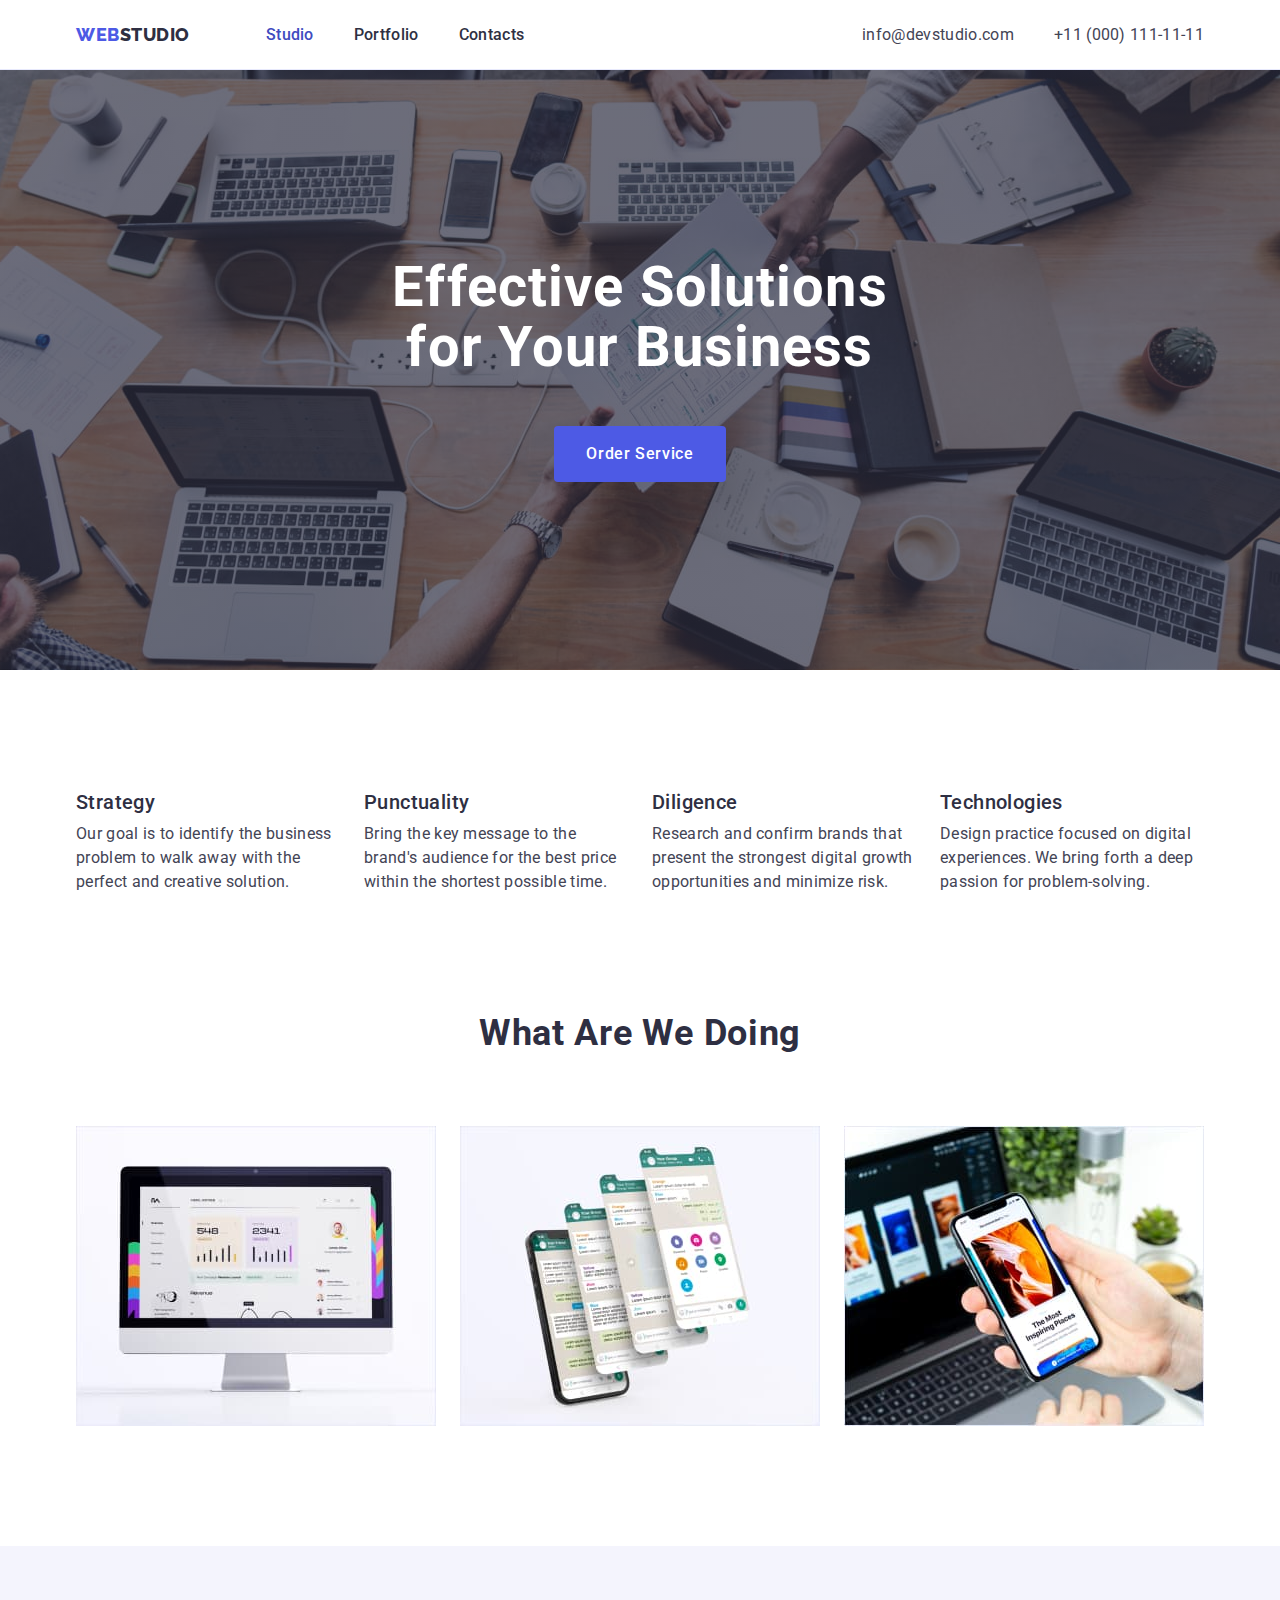
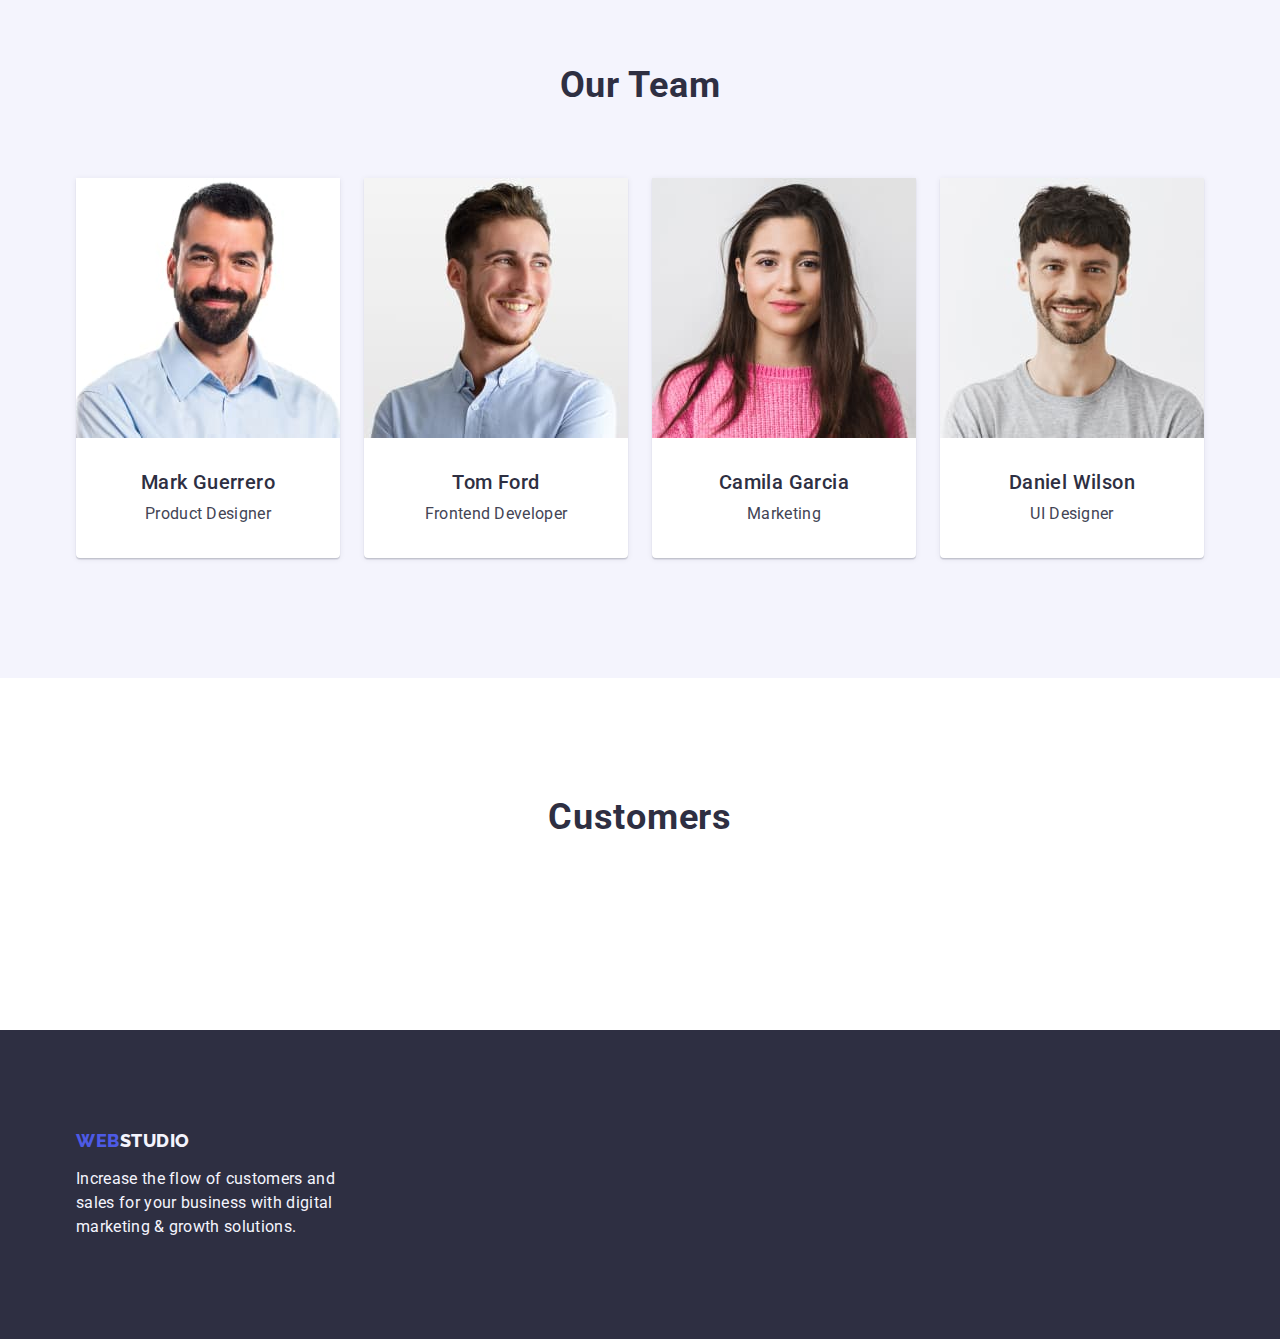
==== index.html @ 2bc3fc2c "clone" ====
<!DOCTYPE html>
<html lang="en">
  <head>
    <meta charset="UTF-8" />
    <meta http-equiv="X-UA-Compatible" content="IE=edge" />
    <meta name="viewport" content="width=device-width, initial-scale=1.0" />
    <title>Web Studio</title>

    <link rel="preconnect" href="https://fonts.googleapis.com" />
    <link rel="preconnect" href="https://fonts.gstatic.com" crossorigin />
    <link
      href="https://fonts.googleapis.com/css2?family=Raleway:wght@800&family=Roboto:wght@400;500;700;900&display=swap"
      rel="stylesheet" />

    <link rel="stylesheet" href="https://cdn.jsdelivr.net/npm/modern-normalize@1.1.0/modern-normalize.min.css" />

    <link rel="stylesheet" href="./css/styles.css" />
  </head>
  <body>
    <!-- Header -->
    <header class="header">
      <div class="container page-header">
        <nav class="main-nav">
          <a class="link logo header-logo" href="./index.html"
            >Web<span class="logo-studio-light-theme">Studio</span></a
          >
          <ul class="menu list">
            <li class="menu-item">
              <a class="menu-link link current-page" href="./index.html">Studio</a>
            </li>
            <li class="menu-item">
              <a class="menu-link link" href="./portfolio.html">Portfolio</a>
            </li>
            <li class="menu-item">
              <a class="menu-link link" href="">Contacts</a>
            </li>
          </ul>
        </nav>
        <address class="contact">
          <ul class="list contact-list">
            <li class="contact-item">
              <a class="link contact-link" href="mailto:info@devstudio.com">info@devstudio.com</a>
            </li>
            <li class="contact-item">
              <a class="link contact-link" href="tel:+110001111111">+11 (000) 111-11-11</a>
            </li>
          </ul>
        </address>
      </div>
    </header>
    <main>
      <!-- Hero Section -->
      <section class="hero">
        <div class="container">
          <h1 class="page-title">Effective Solutions for Your Business</h1>
          <button type="button" class="button button-main">Order Service</button>
        </div>
      </section>
      <!-- About us Section -->
      <section class="about">
        <div class="container">
          <h2 class="visually-hidden section-title">About us</h2>
          <ul class="about-list list">
            <li class="about-item">
              <h3 class="section-subtitle">Strategy</h3>
              <p class="text text-light-theme">
                Our goal is to identify the business problem to walk away with the perfect and creative solution.
              </p>
            </li>
            <li class="about-item">
              <h3 class="section-subtitle">Punctuality</h3>
              <p class="text text-light-theme">
                Bring the key message to the brand's audience for the best price within the shortest possible time.
              </p>
            </li>
            <li class="about-item">
              <h3 class="section-subtitle">Diligence</h3>
              <p class="text text-light-theme">
                Research and confirm brands that present the strongest digital growth opportunities and minimize risk.
              </p>
            </li>
            <li class="about-item">
              <h3 class="section-subtitle">Technologies</h3>
              <p class="text text-light-theme">
                Design practice focused on digital experiences. We bring forth a deep passion for problem-solving.
              </p>
            </li>
          </ul>
        </div>
      </section>
      <!-- What are we doing (Activity) Section -->
      <section class="activity">
        <div class="container">
          <h2 class="section-title">What are we doing</h2>
          <ul class="list activity-list card-set">
            <li class="activity-item card-set-item">
              <img src="./images/activity/img1.jpg" alt="iMac on white bakground" width="360" height="300" />
            </li>
            <li class="activity-item card-set-item">
              <img src="./images/activity/img2.jpg" alt="iPhone with open messanger" width="360" height="300" />
            </li>
            <li class="activity-item card-set-item">
              <img
                src="./images/activity/img3.jpg"
                alt="Hand holding the phone in the foreground. Laptop on background"
                width="360"
                height="300" />
            </li>
          </ul>
        </div>
      </section>
      <!-- Our Team Section -->
      <section class="team">
        <div class="container">
          <h2 class="section-title">Our Team</h2>
          <ul class="list team-list card-set">
            <li class="team-card card-set-item">
              <img
                class="employee-photo"
                src="./images/team/photo1.jpg"
                alt="A bearded young man in a white shirt"
                width="264"
                height="260" />
              <div class="card-content">
                <h3 class="section-subtitle employee-name">Mark Guerrero</h3>
                <p class="text text-light-theme">Product Designer</p>
              </div>
            </li>
            <li class="team-card card-set-item">
              <img
                class="employee-photo"
                src="./images/team/photo2.jpg"
                alt="A young man with a wide smile looking towards"
                width="264"
                height="260" />
              <div class="card-content">
                <h3 class="section-subtitle employee-name">Tom Ford</h3>
                <p class="text text-light-theme">Frontend Developer</p>
              </div>
            </li>
            <li class="team-card card-set-item">
              <img
                class="employee-photo"
                src="./images/team/photo3.jpg"
                alt="A brunette in a pink sweater, looking straight ahead and smiling"
                width="264"
                height="260" />
              <div class="card-content">
                <h3 class="section-subtitle employee-name">Camila Garcia</h3>
                <p class="text text-light-theme">Marketing</p>
              </div>
            </li>
            <li class="team-card card-set-item">
              <img
                class="employee-photo"
                src="./images/team/photo4.jpg"
                alt="A brunette in a light T-shirt, looking straight ahead and smiling"
                width="264"
                height="260" />
              <div class="card-content">
                <h3 class="section-subtitle employee-name">Daniel Wilson</h3>
                <p class="text text-light-theme">UI Designer</p>
              </div>
            </li>
          </ul>
        </div>
      </section>
      <!-- Customers Section -->
      <section class="customers">
        <div class="container">
          <h2 class="section-title">Customers</h2>
        </div>
      </section>
    </main>
    <!---------------- Footer --------------->
    <footer class="footer">
      <div class="container">
        <a class="link logo footer-logo" href="./index.html">Web<span class="logo-studio-dark-theme">Studio</span></a>
        <p class="text text-dark-theme footer-text">
          Increase the flow of customers and sales for your business with digital marketing & growth solutions.
        </p>
      </div>
    </footer>
  </body>
</html>
---- css/styles.css ----
:root {
  --color-iris-accent: #4d5ae5;
  --color-ocean-hover: #404bbf;
  --color-navy-blue: #2e2f42;
  --color-green: #31d0aa;
  --color-slate: #434455;
  --color-light-slate: #8e8f99;
  --color-cornflower: #e7e9fc;
  --color-cloud: #f4f4fd;
  --color-white: #ffffff;
  --color-dairy: #fcfcfc;
  --dark-bg: rgba(46, 47, 66, 0.7);

  /* Card Set */
  --indent-column: 24px;
  --indent-row: 48px;
  --items: 3;
}

/* ----RESET---- */

h1,
h2,
h3,
h4,
h5,
h6,
p {
  margin-top: 0;
  margin-bottom: 0;
}

ul,
ol {
  margin-top: 0;
  margin-bottom: 0;
  padding-left: 0;
}

img {
  display: block;
  max-width: 100%;
  height: auto;
}

address {
  font-style: normal;
}
button {
  cursor: pointer;
}

.list {
  list-style: none;
}
.link {
  text-decoration: none;
}

body {
  font-family: "Roboto", sans-serif;
  color: var(--color-slate);

  background-color: var(--color-white);
}

/* --------------Components------------ */

.container {
  width: 1158px;
  margin-left: auto;
  margin-right: auto;
  padding-left: 15px;
  padding-right: 15px;
}

.section-centered {
  text-align: center;
}

.section-title {
  margin-bottom: 72px;

  font-size: 36px;
  line-height: 1.11;
  text-align: center;
  text-transform: capitalize;
  letter-spacing: 0.02em;
  color: var(--color-navy-blue);
}

.section-subtitle {
  margin-bottom: 8px;

  font-weight: 500;
  font-size: 20px;
  line-height: 1.2;
  letter-spacing: 0.02em;
  color: var(--color-navy-blue);
}

.text {
  font-size: 16px;
  line-height: 1.5;
  letter-spacing: 0.02em;
}

.text-dark-theme {
  color: var(--color-cloud);
}
.text-light-theme {
  color: var(--color-slate);
}

.button {
  font-family: "Roboto", sans-serif;
  font-weight: 500;
  font-size: 16px;
  line-height: 1.5;
  letter-spacing: 0.04em;
}

.visually-hidden {
  position: absolute;
  width: 1px;
  height: 1px;
  margin: -1px;
  border: 0;
  padding: 0;
  white-space: nowrap;
  clip-path: inset(100%);
  clip: rect(0 0 0 0);
  overflow: hidden;
}

/* -------------/Components------------ */

/* ------------ Card Set -------------- */
.card-set {
  display: flex;
  flex-wrap: wrap;
  column-gap: var(--indent-column);
  row-gap: var(--indent-row);
}

.card-set-item {
  flex-basis: calc((100% - var(--indent-column) * (var(--items) - 1)) / var(--items));
}

/* ------------ /Card Set -------------- */

/* --------------- Logo --------------- */
.logo {
  font-family: "Raleway", sans-serif;
  font-weight: 800;
  font-size: 18px;
  line-height: 1.17;
  letter-spacing: 0.03em;
  text-transform: uppercase;
  color: var(--color-iris-accent);
}
.header-logo {
  padding-top: 24px;
  padding-bottom: 24px;
  margin-right: 76px;
}

.logo-studio-light-theme {
  color: var(--color-navy-blue);
}

.logo-studio-dark-theme {
  color: var(--color-cloud);
}

/* --------------- /Logo --------------- */

/* --------------- Header ---------------*/
.header {
  border-bottom: 1px solid var(--color-cornflower);
}
.page-header {
  display: flex;
  justify-content: space-between;

  align-items: center;
}
.main-nav {
  display: flex;
  align-items: center;
}

.menu {
  display: flex;
}

.contact-list {
  display: flex;
}

.contact-item:not(:last-child) {
  margin-right: 40px;
}
.menu-link {
  padding-top: 24px;
  padding-bottom: 24px;
  font-weight: 500;
  font-size: 16px;
  line-height: 1.5;
  letter-spacing: 0.02em;
  color: var(--color-navy-blue);
}
.menu-item:not(:last-child) {
  margin-right: 40px;
}

.menu-link:hover,
.menu-link:focus {
  color: var(--color-ocean-hover);
}

.current-page {
  color: var(--color-ocean-hover);
}

.contact {
  font-style: normal;
}

.contact-link {
  font-size: 16px;
  line-height: 1.5;
  letter-spacing: 0.02em;
  color: var(--color-slate);
}

.contact-link:hover,
.contact-link:focus {
  color: var(--color-ocean-hover);
}
/* --------------- /Header ---------------*/

/* --------------- HERO ---------------*/
.hero {
  padding-top: 188px;
  padding-bottom: 188px;

  max-width: 1440px;
  margin-left: auto;
  margin-right: auto;

  background-image: linear-gradient(var(--dark-bg), var(--dark-bg)), url("../images/hero/hero-bcg.jpg");
  background-repeat: no-repeat;
  background-position: center;
  background-size: cover;

  text-align: center;
}
.page-title {
  margin-bottom: 48px;
  max-width: 496px;
  margin-left: auto;
  margin-right: auto;

  font-size: 56px;
  line-height: 1.07;

  color: var(--color-white);
  letter-spacing: 0.02em;
}

.button-main {
  display: block;
  min-width: 169px;
  padding-top: 16px;
  padding-right: 32px;
  padding-bottom: 16px;
  padding-left: 32px;
  margin-left: auto;
  margin-right: auto;

  color: var(--color-white);
  background-color: var(--color-iris-accent);
  border-radius: 4px;
  border: none;
}
.button-main:hover,
.button-main:focus {
  background-color: var(--color-ocean-hover);
}
/* --------------- /HERO ---------------*/

/* --------------- About ---------------*/
.about {
  padding: 120px 0;
}

.about-list {
  display: flex;
  flex-wrap: wrap;
  gap: 24px;
}

.about-item {
  flex-basis: calc((100% - 72px) / 4);
}

/* --------------- /About ---------------*/

/* ---------What are we doing (Activity) Section--------*/

.activity {
  padding-bottom: 120px;
}

/* .activity-list {
  display: flex;
  flex-wrap: wrap;
  gap: 24px;
}

.activity-item {
  flex-basis: calc((100% - 48px) / 3);
} */

/* --------- /Activity --------*/

/* --------------- TEAM ---------------*/

.team {
  background-color: var(--color-cloud);
  padding-top: 120px;
  padding-bottom: 120px;
}

.team-list {
  --items: 4;
  /* display: flex;
  flex-wrap: wrap;
  gap: 24px; */
}

.team-card {
  /* flex-basis: calc((100% - 72px) / 4); */
  text-align: center;
  background-color: var(--color-white);

  box-shadow: 0px 1px 6px rgba(46, 47, 66, 0.08), 0px 1px 1px rgba(46, 47, 66, 0.16), 0px 2px 1px rgba(46, 47, 66, 0.08);
  border-radius: 0px 0px 4px 4px;
}

.card-content {
  padding: 32px 16px;
}

/* --------------- /TEAM --------------*/

/* --------- Customers----------- */

.customers {
  padding-top: 120px;
  padding-bottom: 120px;
}

/* --------- Customers----------- */

/**
  |============================
  |          PORTFOLIO 
  |============================
*/
.portfolio {
  padding-top: 96px;
  padding-bottom: 120px;
}

.filter {
  display: flex;
  flex-wrap: wrap;
  justify-content: center;
  gap: 24px;

  margin-bottom: 72px;
}

.button-portfolio {
  padding: 12px 24px;

  color: var(--color-iris-accent);
  background-color: var(--color-cloud);
  border: 1px solid var(--color-cornflower);
  border-radius: 4px;
}
.button-portfolio:hover,
.button-portfolio:focus {
  color: var(--color-white);
  background-color: var(--color-ocean-hover);
  border-color: transparent;

  box-shadow: 0px 3px 1px rgba(0, 0, 0, 0.1), 0px 2px 1px rgba(0, 0, 0, 0.08), 0px 2px 2px rgba(0, 0, 0, 0.12);
}

.project-list {
  /* display: flex;
  flex-wrap: wrap;
  row-gap: 48px;
  column-gap: 24px; */
}

.project-card {
  display: flex; /*for card stretching */
  flex-direction: column; /*for card stretching */
}

.project-card:hover,
.project-card:focus {
  box-shadow: 0px 1px 6px rgba(46, 47, 66, 0.08), 0px 1px 1px rgba(46, 47, 66, 0.16), 0px 2px 1px rgba(46, 47, 66, 0.08);
}

.project-link {
  display: contents; /*for card stretching */
}

.project-card-content {
  flex-grow: 1; /*for card stretching */

  padding-top: 32px;
  padding-right: 16px;
  padding-bottom: 32px;
  padding-left: 16px;

  border: 1px solid var(--color-cornflower);
  border-top: none;
}

/* --------------- /PORTFOLIO --------------*/

/* --------------- FOOTER ---------------*/
.footer {
  padding-top: 100px;
  padding-bottom: 100px;

  background-color: var(--color-navy-blue);
}

.footer-logo {
  display: inline-block;
  margin-bottom: 16px;
}

.footer-text {
  max-width: 264px;
}
/* --------------- /FOOTER ---------------*/
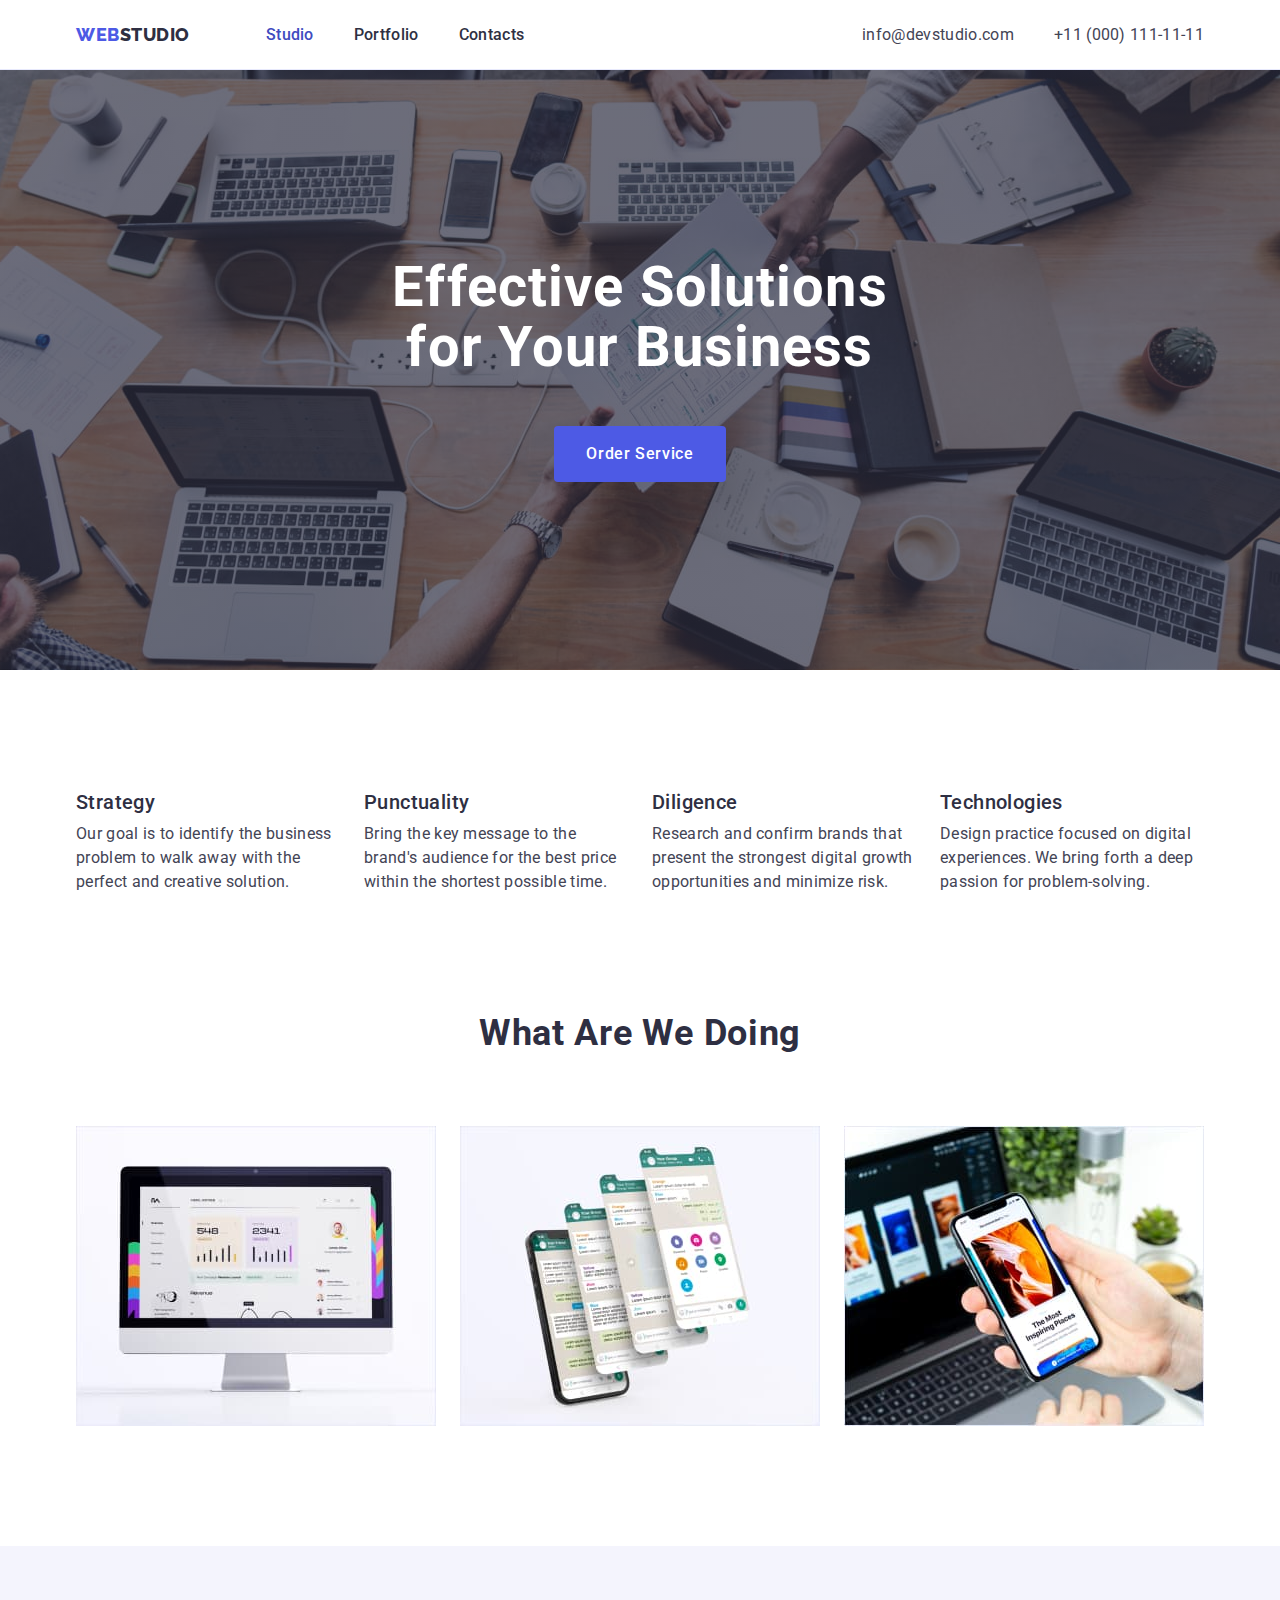
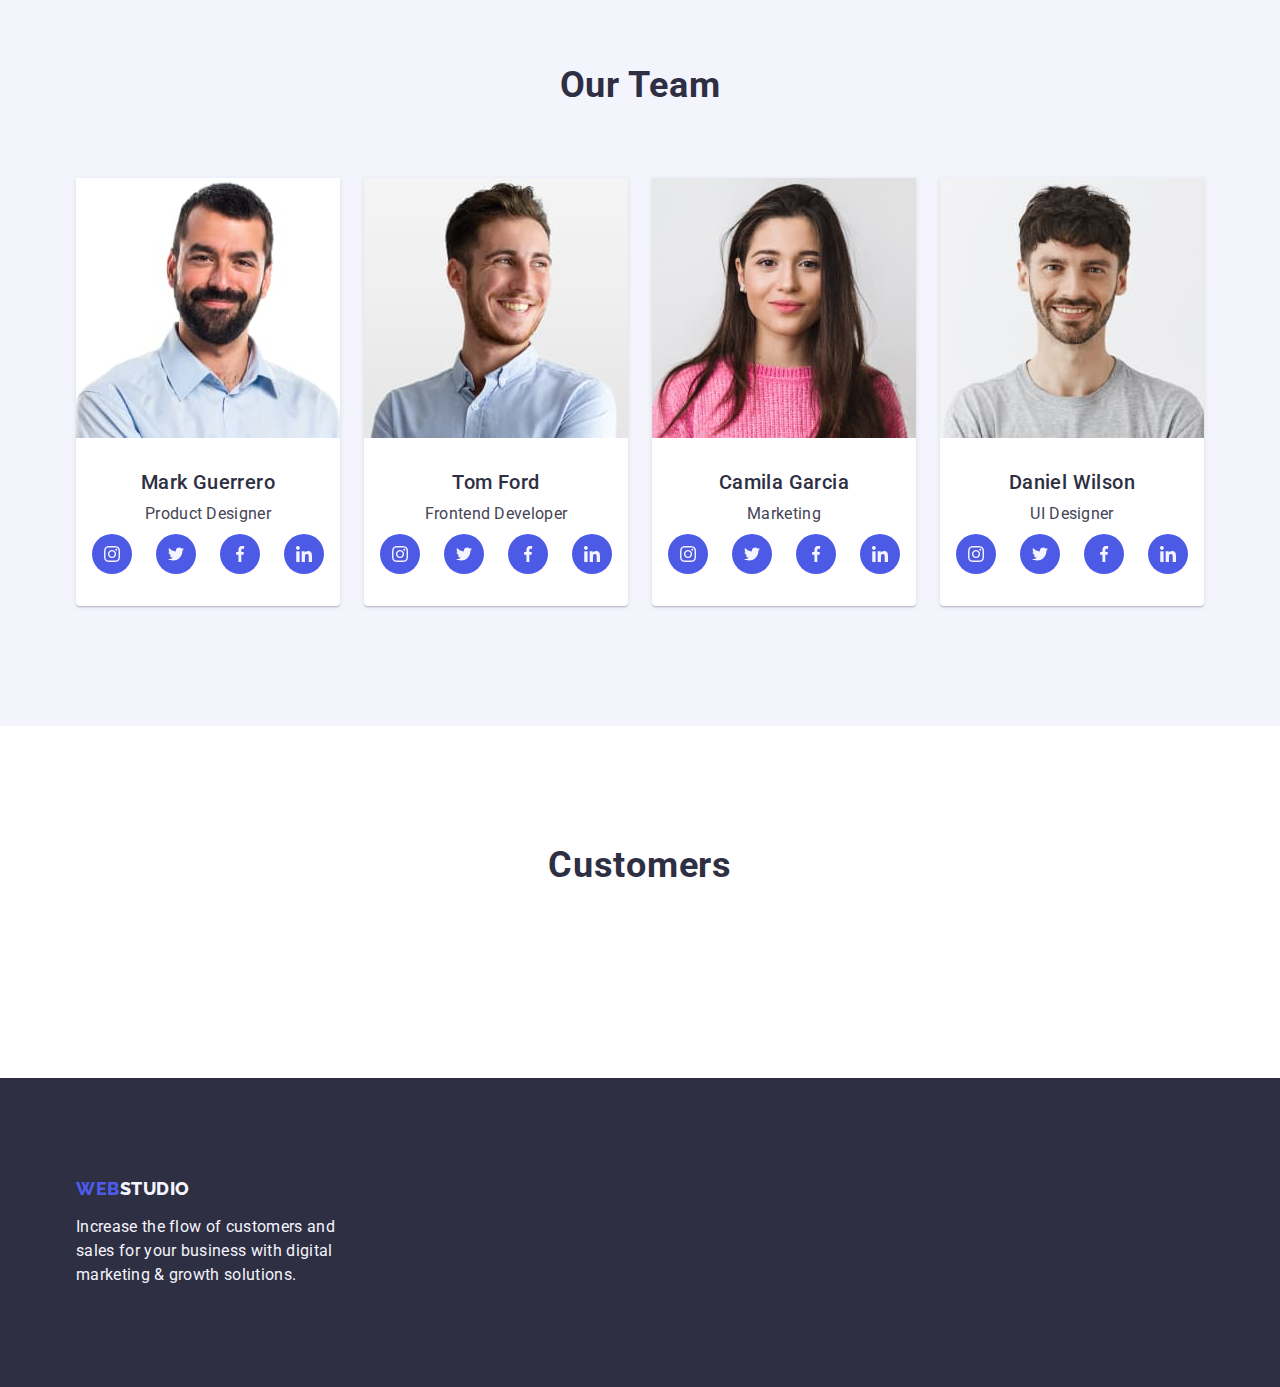
==== commit e95ce61b: "social-media" ====
--- a/index.html
+++ b/index.html
@@ -123,7 +123,38 @@
                 height="260" />
               <div class="card-content">
                 <h3 class="section-subtitle employee-name">Mark Guerrero</h3>
-                <p class="text text-light-theme">Product Designer</p>
+                <p class="text text-light-theme employee-position">Product Designer</p>
+
+                <ul class="social-list list">
+                  <li class="social-list-item">
+                    <a href="" class="social-list-link">
+                      <svg class="social-list-icon" width="16" height="16">
+                        <use href="./images/icons/sprite.svg#instagram"></use>
+                      </svg>
+                    </a>
+                  </li>
+                  <li class="social-list-item">
+                    <a href="" class="social-list-link">
+                      <svg class="social-list-icon" width="16" height="16">
+                        <use href="./images/icons/sprite.svg#twitter"></use>
+                      </svg>
+                    </a>
+                  </li>
+                  <li class="social-list-item">
+                    <a href="" class="social-list-link">
+                      <svg class="social-list-icon" width="16" height="16">
+                        <use href="./images/icons/sprite.svg#facebook"></use>
+                      </svg>
+                    </a>
+                  </li>
+                  <li class="social-list-item">
+                    <a href="" class="social-list-link">
+                      <svg class="social-list-icon" width="16" height="16">
+                        <use href="./images/icons/sprite.svg#linkedin"></use>
+                      </svg>
+                    </a>
+                  </li>
+                </ul>
               </div>
             </li>
             <li class="team-card card-set-item">
@@ -135,7 +166,37 @@
                 height="260" />
               <div class="card-content">
                 <h3 class="section-subtitle employee-name">Tom Ford</h3>
-                <p class="text text-light-theme">Frontend Developer</p>
+                <p class="text text-light-theme employee-position">Frontend Developer</p>
+                <ul class="social-list list">
+                  <li class="social-list-item">
+                    <a href="" class="social-list-link">
+                      <svg class="social-list-icon" width="16" height="16">
+                        <use href="./images/icons/sprite.svg#instagram"></use>
+                      </svg>
+                    </a>
+                  </li>
+                  <li class="social-list-item">
+                    <a href="" class="social-list-link">
+                      <svg class="social-list-icon" width="16" height="16">
+                        <use href="./images/icons/sprite.svg#twitter"></use>
+                      </svg>
+                    </a>
+                  </li>
+                  <li class="social-list-item">
+                    <a href="" class="social-list-link">
+                      <svg class="social-list-icon" width="16" height="16">
+                        <use href="./images/icons/sprite.svg#facebook"></use>
+                      </svg>
+                    </a>
+                  </li>
+                  <li class="social-list-item">
+                    <a href="" class="social-list-link">
+                      <svg class="social-list-icon" width="16" height="16">
+                        <use href="./images/icons/sprite.svg#linkedin"></use>
+                      </svg>
+                    </a>
+                  </li>
+                </ul>
               </div>
             </li>
             <li class="team-card card-set-item">
@@ -147,7 +208,37 @@
                 height="260" />
               <div class="card-content">
                 <h3 class="section-subtitle employee-name">Camila Garcia</h3>
-                <p class="text text-light-theme">Marketing</p>
+                <p class="text text-light-theme employee-position">Marketing</p>
+                <ul class="social-list list">
+                  <li class="social-list-item">
+                    <a href="" class="social-list-link">
+                      <svg class="social-list-icon" width="16" height="16">
+                        <use href="./images/icons/sprite.svg#instagram"></use>
+                      </svg>
+                    </a>
+                  </li>
+                  <li class="social-list-item">
+                    <a href="" class="social-list-link">
+                      <svg class="social-list-icon" width="16" height="16">
+                        <use href="./images/icons/sprite.svg#twitter"></use>
+                      </svg>
+                    </a>
+                  </li>
+                  <li class="social-list-item">
+                    <a href="" class="social-list-link">
+                      <svg class="social-list-icon" width="16" height="16">
+                        <use href="./images/icons/sprite.svg#facebook"></use>
+                      </svg>
+                    </a>
+                  </li>
+                  <li class="social-list-item">
+                    <a href="" class="social-list-link">
+                      <svg class="social-list-icon" width="16" height="16">
+                        <use href="./images/icons/sprite.svg#linkedin"></use>
+                      </svg>
+                    </a>
+                  </li>
+                </ul>
               </div>
             </li>
             <li class="team-card card-set-item">
@@ -159,7 +250,37 @@
                 height="260" />
               <div class="card-content">
                 <h3 class="section-subtitle employee-name">Daniel Wilson</h3>
-                <p class="text text-light-theme">UI Designer</p>
+                <p class="text text-light-theme employee-position">UI Designer</p>
+                <ul class="social-list list">
+                  <li class="social-list-item">
+                    <a href="" class="social-list-link">
+                      <svg class="social-list-icon" width="16" height="16">
+                        <use href="./images/icons/sprite.svg#instagram"></use>
+                      </svg>
+                    </a>
+                  </li>
+                  <li class="social-list-item">
+                    <a href="" class="social-list-link">
+                      <svg class="social-list-icon" width="16" height="16">
+                        <use href="./images/icons/sprite.svg#twitter"></use>
+                      </svg>
+                    </a>
+                  </li>
+                  <li class="social-list-item">
+                    <a href="" class="social-list-link">
+                      <svg class="social-list-icon" width="16" height="16">
+                        <use href="./images/icons/sprite.svg#facebook"></use>
+                      </svg>
+                    </a>
+                  </li>
+                  <li class="social-list-item">
+                    <a href="" class="social-list-link">
+                      <svg class="social-list-icon" width="16" height="16">
+                        <use href="./images/icons/sprite.svg#linkedin"></use>
+                      </svg>
+                    </a>
+                  </li>
+                </ul>
               </div>
             </li>
           </ul>
--- a/css/styles.css
+++ b/css/styles.css
@@ -353,6 +353,35 @@
   padding: 32px 16px;
 }
 
+.employee-position {
+  margin-bottom: 8px;
+}
+
+.social-list {
+  display: flex;
+  flex-wrap: wrap;
+  justify-content: center;
+  gap: 24px;
+}
+.social-list-link {
+  display: flex;
+  justify-content: center;
+  align-items: center;
+  width: 40px;
+  height: 40px;
+  border-radius: 50px;
+  background-color: var(--color-iris-accent);
+}
+
+.social-list-link:hover,
+.social-list-link:focus {
+  background-color: var(--color-ocean-hover);
+}
+
+.social-list-icon {
+  fill: var(--color-cloud);
+}
+
 /* --------------- /TEAM --------------*/
 
 /* --------- Customers----------- */
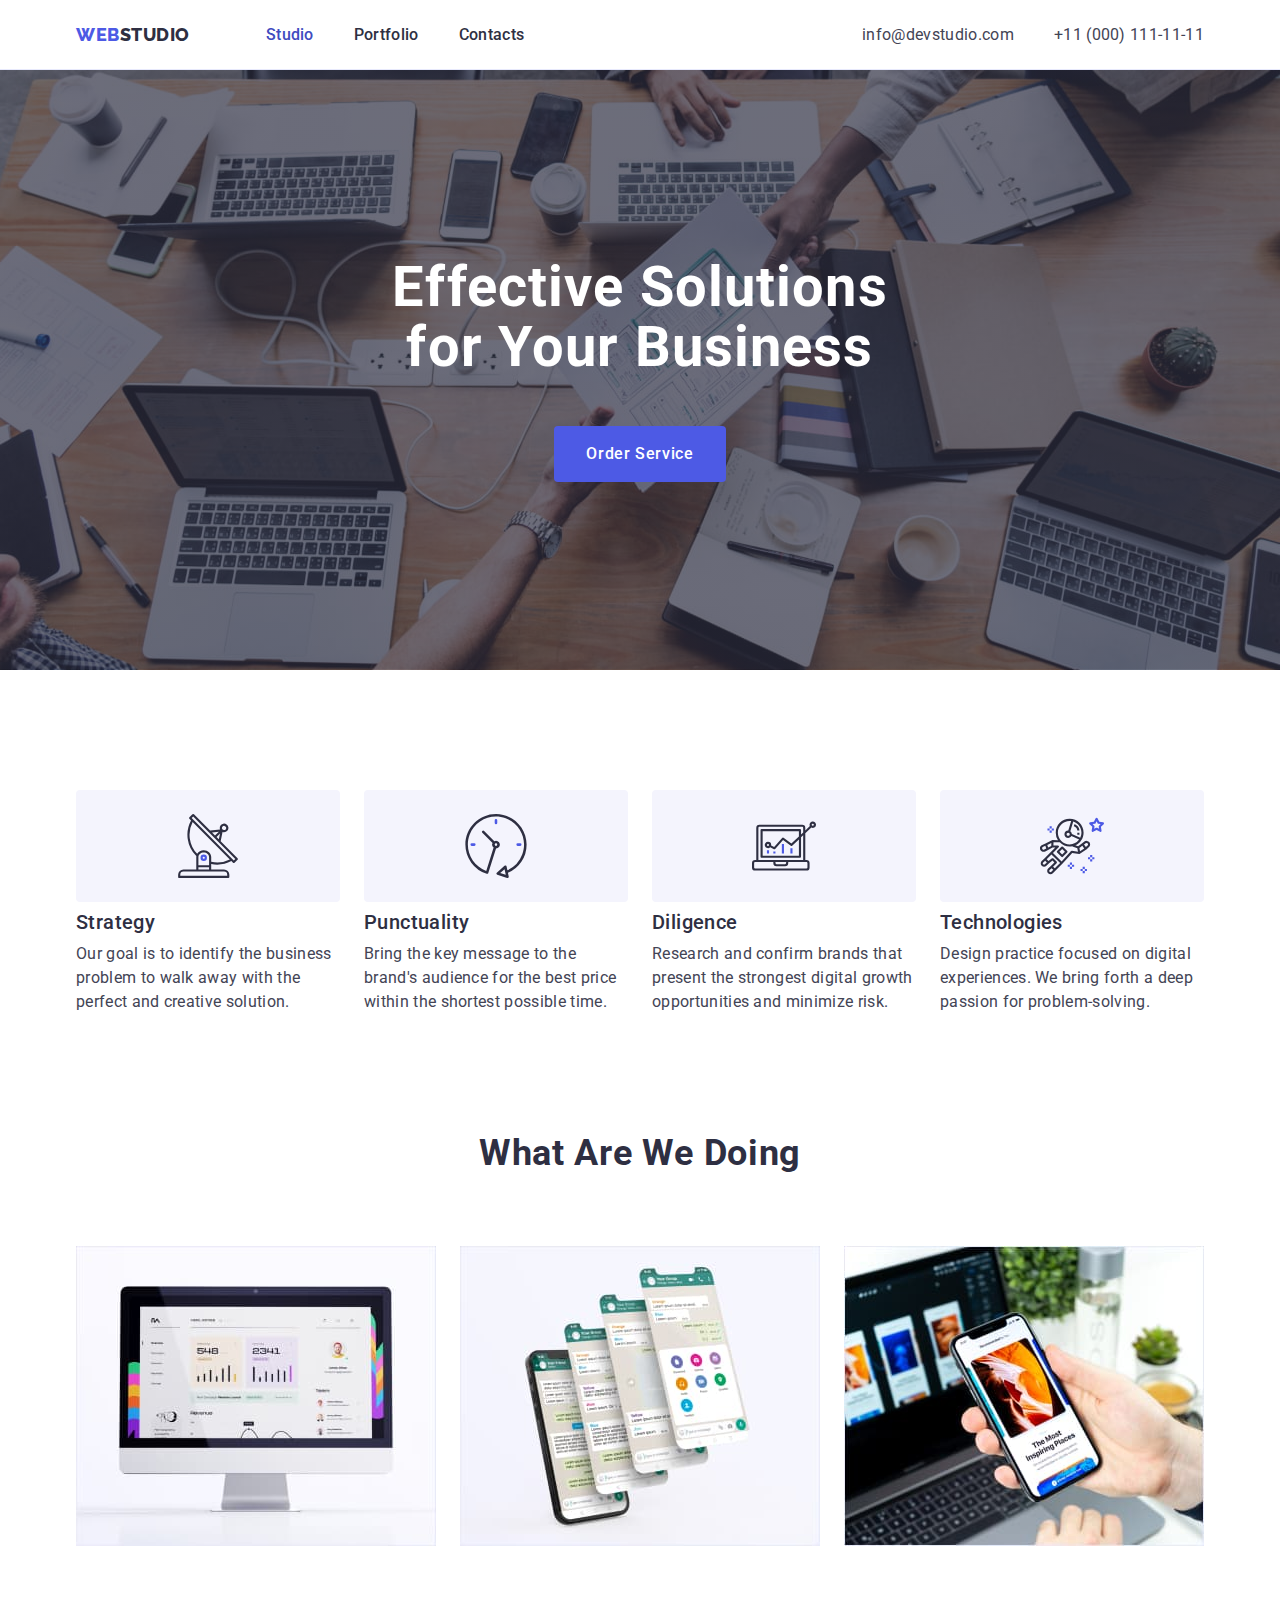
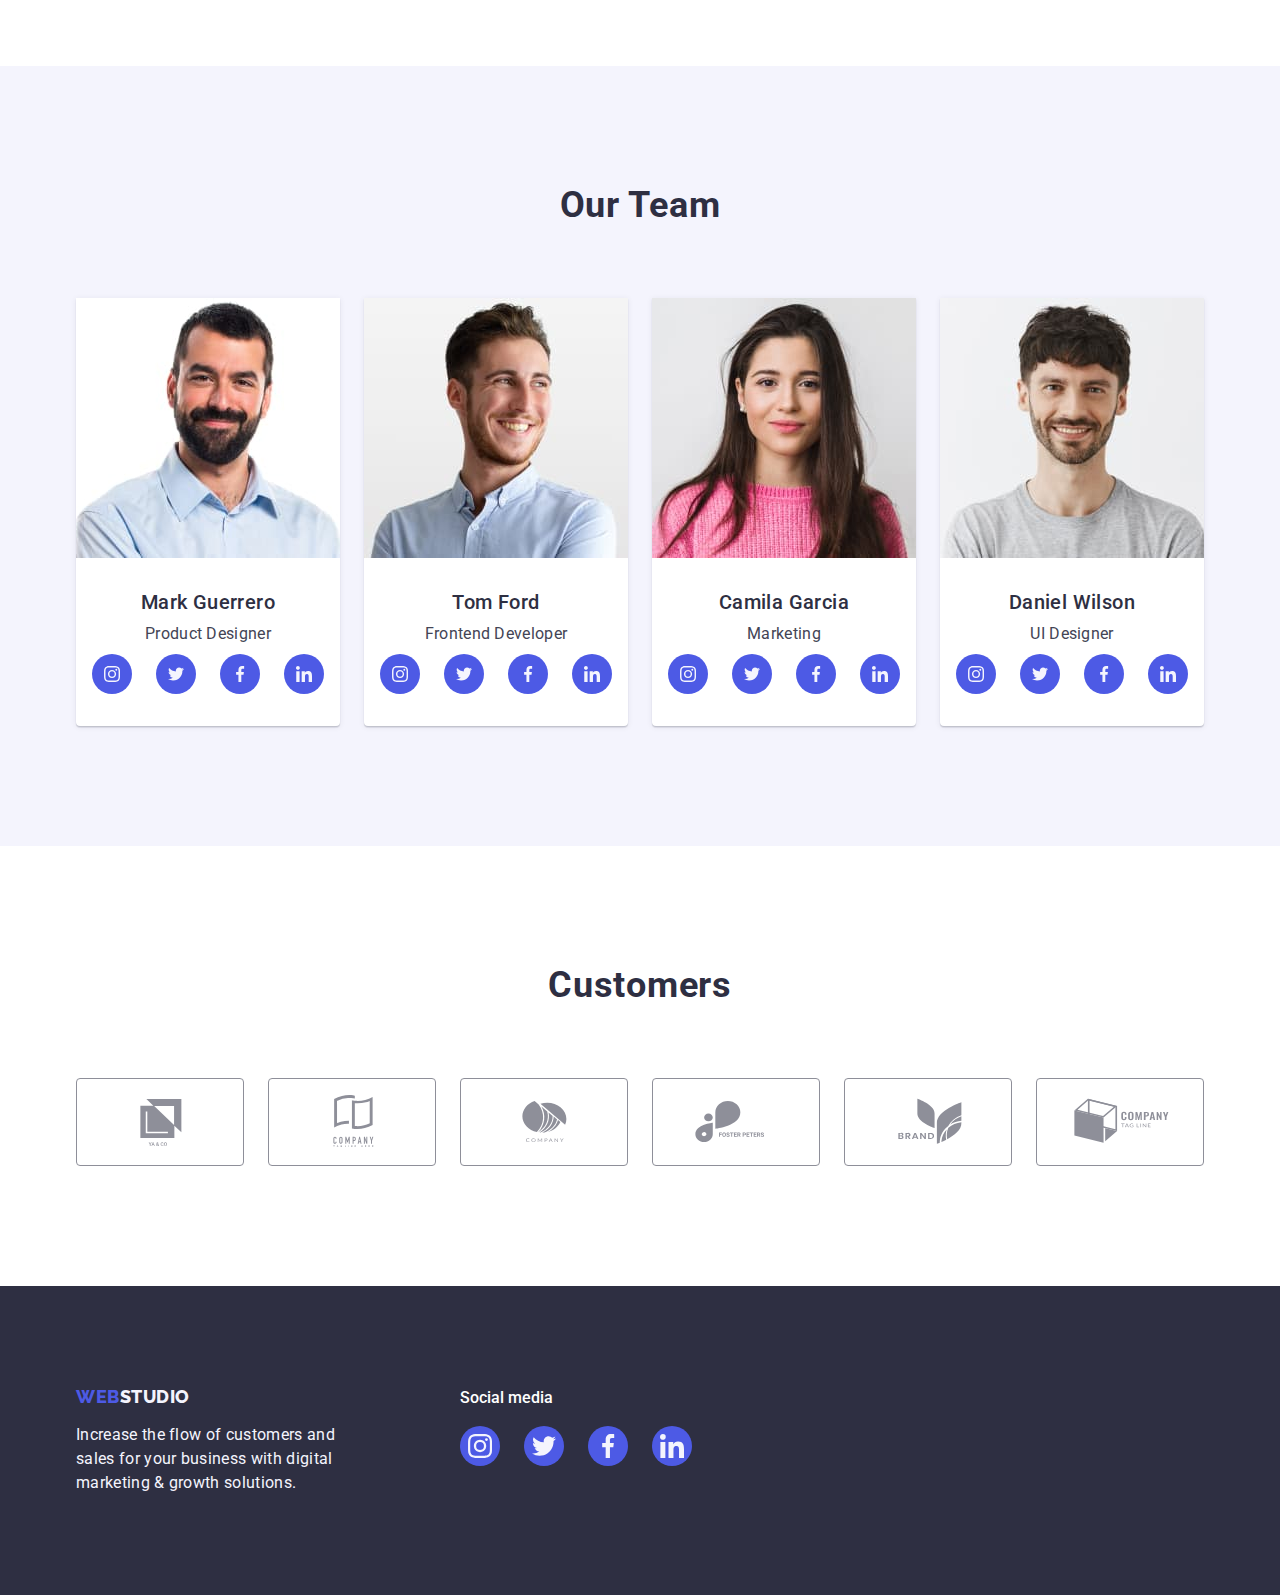
==== commit b2a2fdf9: "update" ====
--- a/index.html
+++ b/index.html
@@ -60,26 +60,46 @@
       <section class="about">
         <div class="container">
           <h2 class="visually-hidden section-title">About us</h2>
-          <ul class="about-list list">
-            <li class="about-item">
+          <ul class="about-list card-set list">
+            <li class="about-item card-set-item">
+              <div class="thumb">
+                <svg width="64" height="64">
+                  <use href="./images/icons.svg#antenna"></use>
+                </svg>
+              </div>
               <h3 class="section-subtitle">Strategy</h3>
               <p class="text text-light-theme">
                 Our goal is to identify the business problem to walk away with the perfect and creative solution.
               </p>
             </li>
-            <li class="about-item">
+            <li class="about-item card-set-item">
+              <div class="thumb">
+                <svg width="64" height="64">
+                  <use href="./images/icons.svg#clock"></use>
+                </svg>
+              </div>
               <h3 class="section-subtitle">Punctuality</h3>
               <p class="text text-light-theme">
                 Bring the key message to the brand's audience for the best price within the shortest possible time.
               </p>
             </li>
-            <li class="about-item">
+            <li class="about-item card-set-item">
+              <div class="thumb">
+                <svg width="64" height="64">
+                  <use href="./images/icons.svg#diagram"></use>
+                </svg>
+              </div>
               <h3 class="section-subtitle">Diligence</h3>
               <p class="text text-light-theme">
                 Research and confirm brands that present the strongest digital growth opportunities and minimize risk.
               </p>
             </li>
-            <li class="about-item">
+            <li class="about-item card-set-item">
+              <div class="thumb">
+                <svg width="64" height="64">
+                  <use href="./images/icons.svg#astronaut"></use>
+                </svg>
+              </div>
               <h3 class="section-subtitle">Technologies</h3>
               <p class="text text-light-theme">
                 Design practice focused on digital experiences. We bring forth a deep passion for problem-solving.
@@ -129,28 +149,28 @@
                   <li class="social-list-item">
                     <a href="" class="social-list-link">
                       <svg class="social-list-icon" width="16" height="16">
-                        <use href="./images/icons/sprite.svg#instagram"></use>
-                      </svg>
-                    </a>
-                  </li>
-                  <li class="social-list-item">
-                    <a href="" class="social-list-link">
-                      <svg class="social-list-icon" width="16" height="16">
-                        <use href="./images/icons/sprite.svg#twitter"></use>
-                      </svg>
-                    </a>
-                  </li>
-                  <li class="social-list-item">
-                    <a href="" class="social-list-link">
-                      <svg class="social-list-icon" width="16" height="16">
-                        <use href="./images/icons/sprite.svg#facebook"></use>
-                      </svg>
-                    </a>
-                  </li>
-                  <li class="social-list-item">
-                    <a href="" class="social-list-link">
-                      <svg class="social-list-icon" width="16" height="16">
-                        <use href="./images/icons/sprite.svg#linkedin"></use>
+                        <use href="./images/icons.svg#instagram"></use>
+                      </svg>
+                    </a>
+                  </li>
+                  <li class="social-list-item">
+                    <a href="" class="social-list-link">
+                      <svg class="social-list-icon" width="16" height="16">
+                        <use href="./images/icons.svg#twitter"></use>
+                      </svg>
+                    </a>
+                  </li>
+                  <li class="social-list-item">
+                    <a href="" class="social-list-link">
+                      <svg class="social-list-icon" width="16" height="16">
+                        <use href="./images/icons.svg#facebook"></use>
+                      </svg>
+                    </a>
+                  </li>
+                  <li class="social-list-item">
+                    <a href="" class="social-list-link">
+                      <svg class="social-list-icon" width="16" height="16">
+                        <use href="./images/icons.svg#linkedin"></use>
                       </svg>
                     </a>
                   </li>
@@ -171,28 +191,28 @@
                   <li class="social-list-item">
                     <a href="" class="social-list-link">
                       <svg class="social-list-icon" width="16" height="16">
-                        <use href="./images/icons/sprite.svg#instagram"></use>
-                      </svg>
-                    </a>
-                  </li>
-                  <li class="social-list-item">
-                    <a href="" class="social-list-link">
-                      <svg class="social-list-icon" width="16" height="16">
-                        <use href="./images/icons/sprite.svg#twitter"></use>
-                      </svg>
-                    </a>
-                  </li>
-                  <li class="social-list-item">
-                    <a href="" class="social-list-link">
-                      <svg class="social-list-icon" width="16" height="16">
-                        <use href="./images/icons/sprite.svg#facebook"></use>
-                      </svg>
-                    </a>
-                  </li>
-                  <li class="social-list-item">
-                    <a href="" class="social-list-link">
-                      <svg class="social-list-icon" width="16" height="16">
-                        <use href="./images/icons/sprite.svg#linkedin"></use>
+                        <use href="./images/icons.svg#instagram"></use>
+                      </svg>
+                    </a>
+                  </li>
+                  <li class="social-list-item">
+                    <a href="" class="social-list-link">
+                      <svg class="social-list-icon" width="16" height="16">
+                        <use href="./images/icons.svg#twitter"></use>
+                      </svg>
+                    </a>
+                  </li>
+                  <li class="social-list-item">
+                    <a href="" class="social-list-link">
+                      <svg class="social-list-icon" width="16" height="16">
+                        <use href="./images/icons.svg#facebook"></use>
+                      </svg>
+                    </a>
+                  </li>
+                  <li class="social-list-item">
+                    <a href="" class="social-list-link">
+                      <svg class="social-list-icon" width="16" height="16">
+                        <use href="./images/icons.svg#linkedin"></use>
                       </svg>
                     </a>
                   </li>
@@ -213,28 +233,28 @@
                   <li class="social-list-item">
                     <a href="" class="social-list-link">
                       <svg class="social-list-icon" width="16" height="16">
-                        <use href="./images/icons/sprite.svg#instagram"></use>
-                      </svg>
-                    </a>
-                  </li>
-                  <li class="social-list-item">
-                    <a href="" class="social-list-link">
-                      <svg class="social-list-icon" width="16" height="16">
-                        <use href="./images/icons/sprite.svg#twitter"></use>
-                      </svg>
-                    </a>
-                  </li>
-                  <li class="social-list-item">
-                    <a href="" class="social-list-link">
-                      <svg class="social-list-icon" width="16" height="16">
-                        <use href="./images/icons/sprite.svg#facebook"></use>
-                      </svg>
-                    </a>
-                  </li>
-                  <li class="social-list-item">
-                    <a href="" class="social-list-link">
-                      <svg class="social-list-icon" width="16" height="16">
-                        <use href="./images/icons/sprite.svg#linkedin"></use>
+                        <use href="./images/icons.svg#instagram"></use>
+                      </svg>
+                    </a>
+                  </li>
+                  <li class="social-list-item">
+                    <a href="" class="social-list-link">
+                      <svg class="social-list-icon" width="16" height="16">
+                        <use href="./images/icons.svg#twitter"></use>
+                      </svg>
+                    </a>
+                  </li>
+                  <li class="social-list-item">
+                    <a href="" class="social-list-link">
+                      <svg class="social-list-icon" width="16" height="16">
+                        <use href="./images/icons.svg#facebook"></use>
+                      </svg>
+                    </a>
+                  </li>
+                  <li class="social-list-item">
+                    <a href="" class="social-list-link">
+                      <svg class="social-list-icon" width="16" height="16">
+                        <use href="./images/icons.svg#linkedin"></use>
                       </svg>
                     </a>
                   </li>
@@ -255,28 +275,28 @@
                   <li class="social-list-item">
                     <a href="" class="social-list-link">
                       <svg class="social-list-icon" width="16" height="16">
-                        <use href="./images/icons/sprite.svg#instagram"></use>
-                      </svg>
-                    </a>
-                  </li>
-                  <li class="social-list-item">
-                    <a href="" class="social-list-link">
-                      <svg class="social-list-icon" width="16" height="16">
-                        <use href="./images/icons/sprite.svg#twitter"></use>
-                      </svg>
-                    </a>
-                  </li>
-                  <li class="social-list-item">
-                    <a href="" class="social-list-link">
-                      <svg class="social-list-icon" width="16" height="16">
-                        <use href="./images/icons/sprite.svg#facebook"></use>
-                      </svg>
-                    </a>
-                  </li>
-                  <li class="social-list-item">
-                    <a href="" class="social-list-link">
-                      <svg class="social-list-icon" width="16" height="16">
-                        <use href="./images/icons/sprite.svg#linkedin"></use>
+                        <use href="./images/icons.svg#instagram"></use>
+                      </svg>
+                    </a>
+                  </li>
+                  <li class="social-list-item">
+                    <a href="" class="social-list-link">
+                      <svg class="social-list-icon" width="16" height="16">
+                        <use href="./images/icons.svg#twitter"></use>
+                      </svg>
+                    </a>
+                  </li>
+                  <li class="social-list-item">
+                    <a href="" class="social-list-link">
+                      <svg class="social-list-icon" width="16" height="16">
+                        <use href="./images/icons.svg#facebook"></use>
+                      </svg>
+                    </a>
+                  </li>
+                  <li class="social-list-item">
+                    <a href="" class="social-list-link">
+                      <svg class="social-list-icon" width="16" height="16">
+                        <use href="./images/icons.svg#linkedin"></use>
                       </svg>
                     </a>
                   </li>
@@ -290,16 +310,96 @@
       <section class="customers">
         <div class="container">
           <h2 class="section-title">Customers</h2>
+
+          <div class="customers-list list card-set">
+            <li class="customers-list-item card-set-item">
+              <a href="" class="customers-list-link">
+                <svg class="customers-icon" width="104" height="56">
+                  <use href="./images/icons.svg#client-1"></use>
+                </svg>
+              </a>
+            </li>
+            <li class="customers-list-item card-set-item">
+              <a href="" class="customers-list-link">
+                <svg class="customers-icon" width="104" height="56">
+                  <use href="./images/icons.svg#client-2"></use>
+                </svg>
+              </a>
+            </li>
+            <li class="customers-list-item card-set-item">
+              <a href="" class="customers-list-link">
+                <svg class="customers-icon" width="104" height="56">
+                  <use href="./images/icons.svg#client-3"></use>
+                </svg>
+              </a>
+            </li>
+            <li class="customers-list-item card-set-item">
+              <a href="" class="customers-list-link">
+                <svg class="customers-icon" width="104" height="56">
+                  <use href="./images/icons.svg#client-4"></use>
+                </svg>
+              </a>
+            </li>
+            <li class="customers-list-item card-set-item">
+              <a href="" class="customers-list-link">
+                <svg class="customers-icon" width="104" height="56">
+                  <use href="./images/icons.svg#client-5"></use>
+                </svg>
+              </a>
+            </li>
+            <li class="customers-list-item card-set-item">
+              <a href="" class="customers-list-link">
+                <svg class="customers-icon" width="104" height="56">
+                  <use href="./images/icons.svg#client-6"></use>
+                </svg>
+              </a>
+            </li>
+          </div>
         </div>
       </section>
     </main>
     <!---------------- Footer --------------->
     <footer class="footer">
-      <div class="container">
-        <a class="link logo footer-logo" href="./index.html">Web<span class="logo-studio-dark-theme">Studio</span></a>
-        <p class="text text-dark-theme footer-text">
-          Increase the flow of customers and sales for your business with digital marketing & growth solutions.
-        </p>
+      <div class="container footer-container">
+        <div class="footer-left-side">
+          <a class="link logo footer-logo" href="./index.html">Web<span class="logo-studio-dark-theme">Studio</span></a>
+          <p class="text text-dark-theme footer-text">
+            Increase the flow of customers and sales for your business with digital marketing & growth solutions.
+          </p>
+        </div>
+        <div class="footer-sosial-media">
+          <p class="footer-media-title">Social media</p>
+          <ul class="social-list list">
+            <li class="social-list-item">
+              <a href="" class="social-list-link footer-social-link">
+                <svg class="social-list-icon" width="24" height="24">
+                  <use href="./images/icons.svg#instagram"></use>
+                </svg>
+              </a>
+            </li>
+            <li class="social-list-item">
+              <a href="" class="social-list-link footer-social-link">
+                <svg class="social-list-icon" width="24" height="24">
+                  <use href="./images/icons.svg#twitter"></use>
+                </svg>
+              </a>
+            </li>
+            <li class="social-list-item">
+              <a href="" class="social-list-link footer-social-link">
+                <svg class="social-list-icon" width="24" height="24">
+                  <use href="./images/icons.svg#facebook"></use>
+                </svg>
+              </a>
+            </li>
+            <li class="social-list-item">
+              <a href="" class="social-list-link footer-social-link">
+                <svg class="social-list-icon" width="24" height="24">
+                  <use href="./images/icons.svg#linkedin"></use>
+                </svg>
+              </a>
+            </li>
+          </ul>
+        </div>
       </div>
     </footer>
   </body>
--- a/css/styles.css
+++ b/css/styles.css
@@ -295,7 +295,7 @@
   padding: 120px 0;
 }
 
-.about-list {
+/* .about-list {
   display: flex;
   flex-wrap: wrap;
   gap: 24px;
@@ -303,6 +303,22 @@
 
 .about-item {
   flex-basis: calc((100% - 72px) / 4);
+} */
+
+.about-item {
+  --items: 4;
+}
+
+.thumb {
+  display: flex;
+  justify-content: center;
+
+  margin-bottom: 8px;
+  padding-top: 24px;
+  padding-bottom: 24px;
+
+  background: var(--color-cloud);
+  border-radius: 4px;
 }
 
 /* --------------- /About ---------------*/
@@ -389,6 +405,34 @@
 .customers {
   padding-top: 120px;
   padding-bottom: 120px;
+}
+
+.customers-list-item {
+  --items: 6;
+  height: 88px;
+
+  border: 1px solid var(--color-light-slate);
+  border-radius: 4px;
+
+  display: flex;
+  justify-content: center;
+  align-items: center;
+}
+
+.customers-icon {
+  fill: var(--color-light-slate);
+  width: 100%;
+  height: 100%;
+}
+
+.customers-list-item:hover,
+.customers-list-item:focus {
+  border-color: var(--color-ocean-hover);
+}
+
+.customers-list-item:hover .customers-icon,
+.customers-list-item:focus .customers-icon {
+  fill: var(--color-ocean-hover);
 }
 
 /* --------- Customers----------- */
@@ -420,6 +464,7 @@
   border: 1px solid var(--color-cornflower);
   border-radius: 4px;
 }
+
 .button-portfolio:hover,
 .button-portfolio:focus {
   color: var(--color-white);
@@ -429,12 +474,12 @@
   box-shadow: 0px 3px 1px rgba(0, 0, 0, 0.1), 0px 2px 1px rgba(0, 0, 0, 0.08), 0px 2px 2px rgba(0, 0, 0, 0.12);
 }
 
-.project-list {
-  /* display: flex;
+/* .project-list {
+  display: flex;
   flex-wrap: wrap;
   row-gap: 48px;
-  column-gap: 24px; */
-}
+  column-gap: 24px;
+} */
 
 .project-card {
   display: flex; /*for card stretching */
@@ -462,6 +507,11 @@
   border-top: none;
 }
 
+.project-card:hover .project-card-content,
+.project-card:focus .project-card-content {
+  border-color: var(--color-cloud);
+}
+
 /* --------------- /PORTFOLIO --------------*/
 
 /* --------------- FOOTER ---------------*/
@@ -472,6 +522,14 @@
   background-color: var(--color-navy-blue);
 }
 
+.footer-container {
+  display: flex;
+}
+
+.footer-left-side {
+  margin-right: 120px;
+}
+
 .footer-logo {
   display: inline-block;
   margin-bottom: 16px;
@@ -480,4 +538,18 @@
 .footer-text {
   max-width: 264px;
 }
+
+.footer-media-title {
+  margin-bottom: 16px;
+  font-weight: 500;
+  font-size: 16px;
+  line-height: 1.5;
+  color: var(--color-white);
+}
+
+.footer-social-link:hover,
+.footer.social-link:focus {
+  background-color: var(--color-green);
+}
+
 /* --------------- /FOOTER ---------------*/
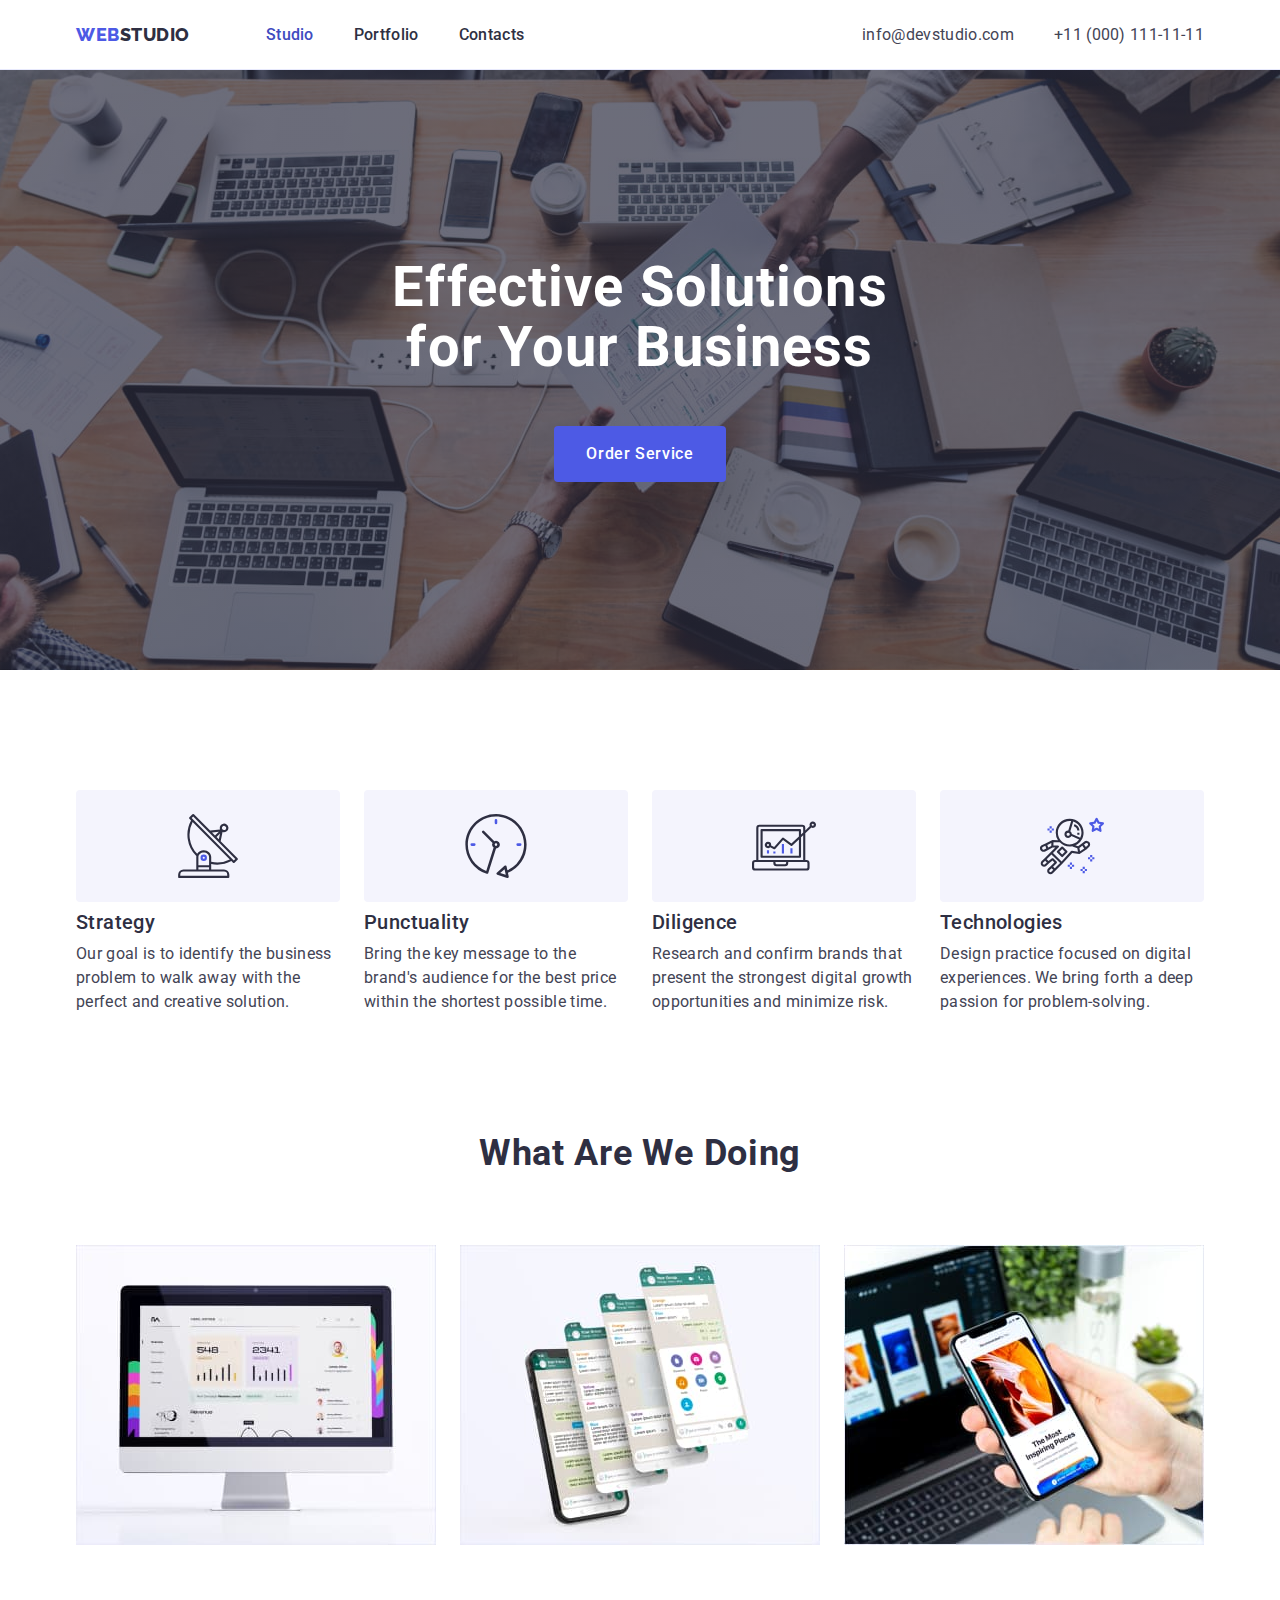
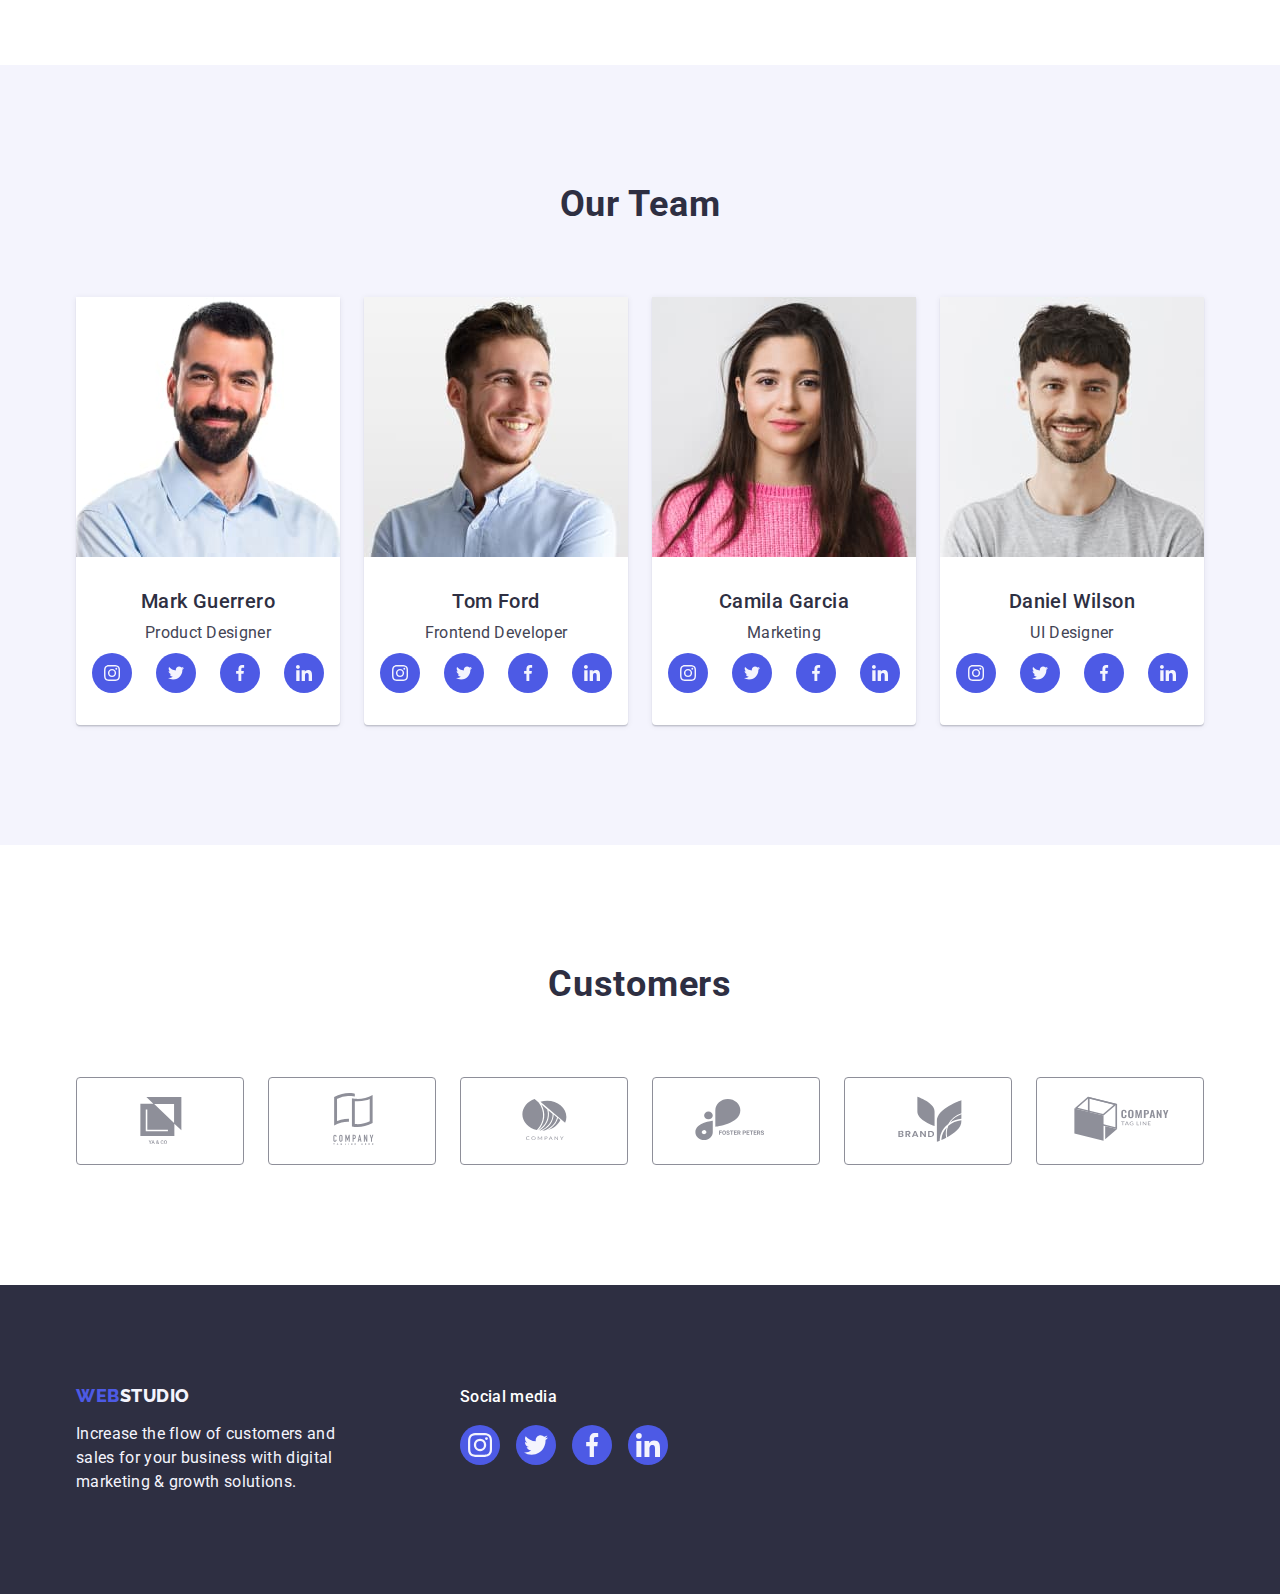
==== commit 06070081: "update-2" ====
--- a/index.html
+++ b/index.html
@@ -311,7 +311,7 @@
         <div class="container">
           <h2 class="section-title">Customers</h2>
 
-          <div class="customers-list list card-set">
+          <ul class="customers-list list card-set">
             <li class="customers-list-item card-set-item">
               <a href="" class="customers-list-link">
                 <svg class="customers-icon" width="104" height="56">
@@ -354,7 +354,7 @@
                 </svg>
               </a>
             </li>
-          </div>
+          </ul>
         </div>
       </section>
     </main>
@@ -369,7 +369,7 @@
         </div>
         <div class="footer-sosial-media">
           <p class="footer-media-title">Social media</p>
-          <ul class="social-list list">
+          <ul class="social-list footer-social-list list">
             <li class="social-list-item">
               <a href="" class="social-list-link footer-social-link">
                 <svg class="social-list-icon" width="24" height="24">
--- a/css/styles.css
+++ b/css/styles.css
@@ -82,7 +82,7 @@
   margin-bottom: 72px;
 
   font-size: 36px;
-  line-height: 1.11;
+  line-height: 1.1;
   text-align: center;
   text-transform: capitalize;
   letter-spacing: 0.02em;
@@ -178,6 +178,7 @@
 /* --------------- Header ---------------*/
 .header {
   border-bottom: 1px solid var(--color-cornflower);
+  box-shadow: 0px 2px 1px rgba(46, 47, 66, 0.08), 0px 1px 1px rgba(46, 47, 66, 0.16), 0px 1px 6px rgba(46, 47, 66, 0.08);
 }
 .page-header {
   display: flex;
@@ -312,6 +313,7 @@
 .thumb {
   display: flex;
   justify-content: center;
+  align-items: center;
 
   margin-bottom: 8px;
   padding-top: 24px;
@@ -366,7 +368,7 @@
 }
 
 .card-content {
-  padding: 32px 16px;
+  padding: 32px 0;
 }
 
 .employee-position {
@@ -385,7 +387,7 @@
   align-items: center;
   width: 40px;
   height: 40px;
-  border-radius: 50px;
+  border-radius: 50%;
   background-color: var(--color-iris-accent);
 }
 
@@ -481,22 +483,23 @@
   column-gap: 24px;
 } */
 
-.project-card {
-  display: flex; /*for card stretching */
-  flex-direction: column; /*for card stretching */
-}
-
-.project-card:hover,
-.project-card:focus {
+/* .project-card {
+  display: flex; for card stretching
+  flex-direction: column; for card stretching
+} */
+
+.project-link:hover,
+.project-link:focus {
   box-shadow: 0px 1px 6px rgba(46, 47, 66, 0.08), 0px 1px 1px rgba(46, 47, 66, 0.16), 0px 2px 1px rgba(46, 47, 66, 0.08);
 }
 
 .project-link {
-  display: contents; /*for card stretching */
+  /* display: contents; for card stretching */
+  display: block;
 }
 
 .project-card-content {
-  flex-grow: 1; /*for card stretching */
+  /* flex-grow: 1; for card stretching */
 
   padding-top: 32px;
   padding-right: 16px;
@@ -507,8 +510,8 @@
   border-top: none;
 }
 
-.project-card:hover .project-card-content,
-.project-card:focus .project-card-content {
+.project-link:hover .project-card-content,
+.project-link:focus .project-card-content {
   border-color: var(--color-cloud);
 }
 
@@ -524,6 +527,7 @@
 
 .footer-container {
   display: flex;
+  align-items: baseline;
 }
 
 .footer-left-side {
@@ -544,11 +548,16 @@
   font-weight: 500;
   font-size: 16px;
   line-height: 1.5;
+  letter-spacing: 0.02em;
   color: var(--color-white);
 }
 
+.footer-social-list {
+  gap: 16px;
+}
+
 .footer-social-link:hover,
-.footer.social-link:focus {
+.footer-social-link:focus {
   background-color: var(--color-green);
 }
 
